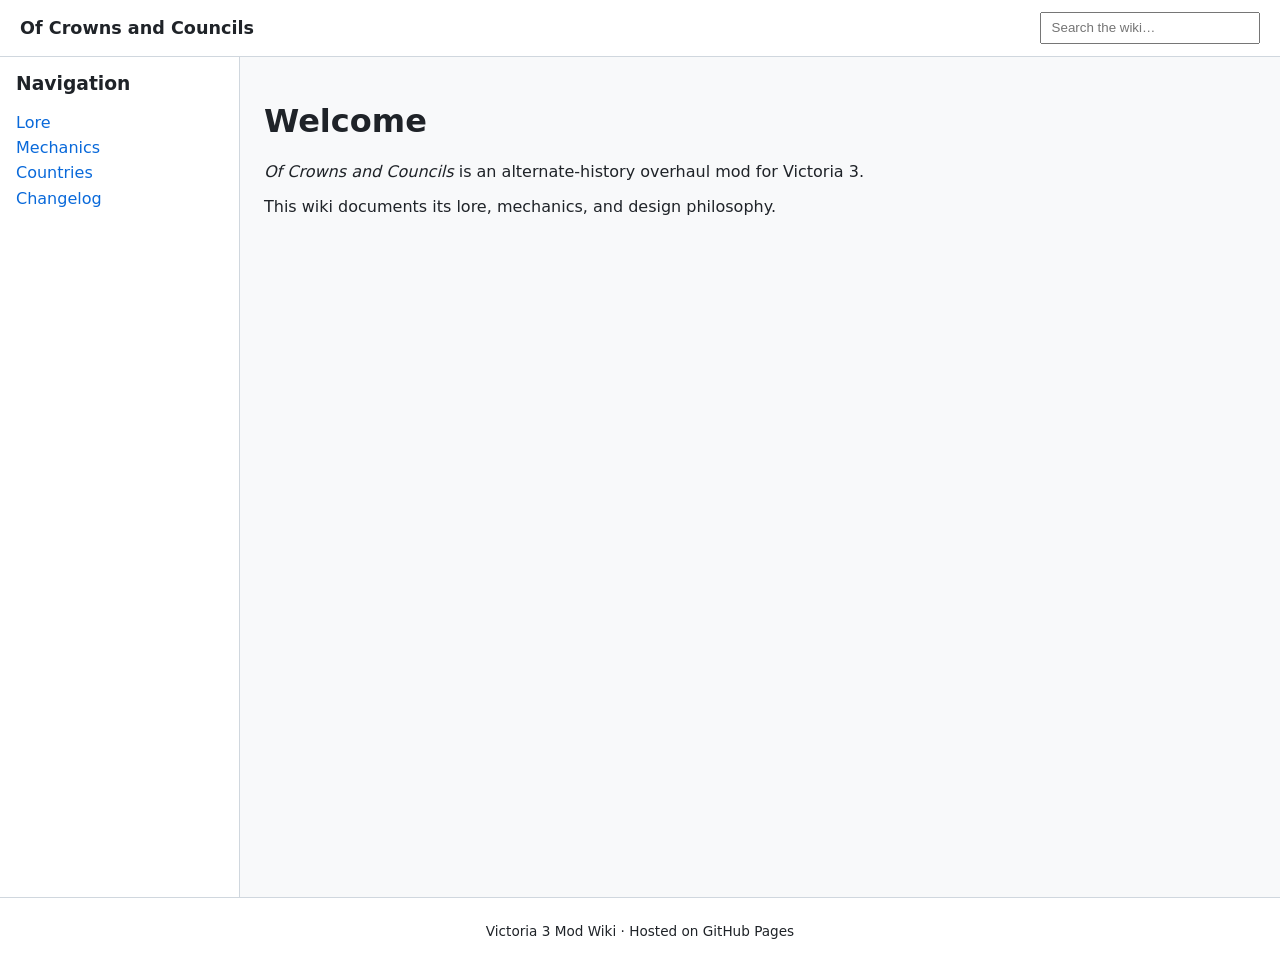
==== docs/index.html @ 7616c51a "Commit" ====
<!DOCTYPE html>
<html lang="en">
<head>
<meta charset="UTF-8" />
<title>Of Crowns and Councils Wiki</title>
<link rel="stylesheet" href="css/style.css" />
<script defer src="js/pages.js"></script>
<script defer src="js/search.js"></script>
</head>
<body>


<header class="wiki-header">
<div class="logo">Of Crowns and Councils</div>
<input id="search" type="search" placeholder="Search the wiki…" />
</header>


<div class="wiki-layout">
<aside class="sidebar">
<h3>Navigation</h3>
<ul>
<li><a href="pages/lore.html">Lore</a></li>
<li><a href="pages/mechanics.html">Mechanics</a></li>
<li><a href="pages/countries.html">Countries</a></li>
<li><a href="pages/changelog.html">Changelog</a></li>
</ul>
</aside>


<main class="content">
<h1>Welcome</h1>
<p><em>Of Crowns and Councils</em> is an alternate-history overhaul mod for Victoria 3.</p>
<p>This wiki documents its lore, mechanics, and design philosophy.</p>
</main>
</div>


<footer class="wiki-footer">
<p>Victoria 3 Mod Wiki · Hosted on GitHub Pages</p>
</footer>


</body>
</html>
---- docs/css/style.css ----
:root {
--bg: #f8f9fa;
--panel: #ffffff;
--border: #d0d7de;
--text: #1f2328;
--link: #0969da;
}


body {
margin: 0;
font-family: system-ui, -apple-system, Segoe UI, sans-serif;
background: var(--bg);
color: var(--text);
}


.wiki-header {
display: flex;
justify-content: space-between;
align-items: center;
padding: 0.75rem 1.25rem;
background: var(--panel);
border-bottom: 1px solid var(--border);
}


.logo {
font-weight: bold;
font-size: 1.1rem;
}


#search {
padding: 0.4rem 0.6rem;
width: 220px;
}


.wiki-layout {
display: grid;
grid-template-columns: 240px 1fr;
min-height: calc(100vh - 60px);
}


.sidebar {
background: var(--panel);
border-right: 1px solid var(--border);
padding: 1rem;
}


.sidebar h3 {
margin-top: 0;
}


.sidebar ul {
list-style: none;
padding: 0;
}


.sidebar li {
margin-bottom: 0.4rem;
}


.sidebar a {
text-decoration: none;
color: var(--link);
}


.content {
padding: 1.5rem;
max-width: 960px;
}


.wiki-footer {
text-align: center;
padding: 0.75rem;
font-size: 0.85rem;
border-top: 1px solid var(--border);
background: var(--panel);
}
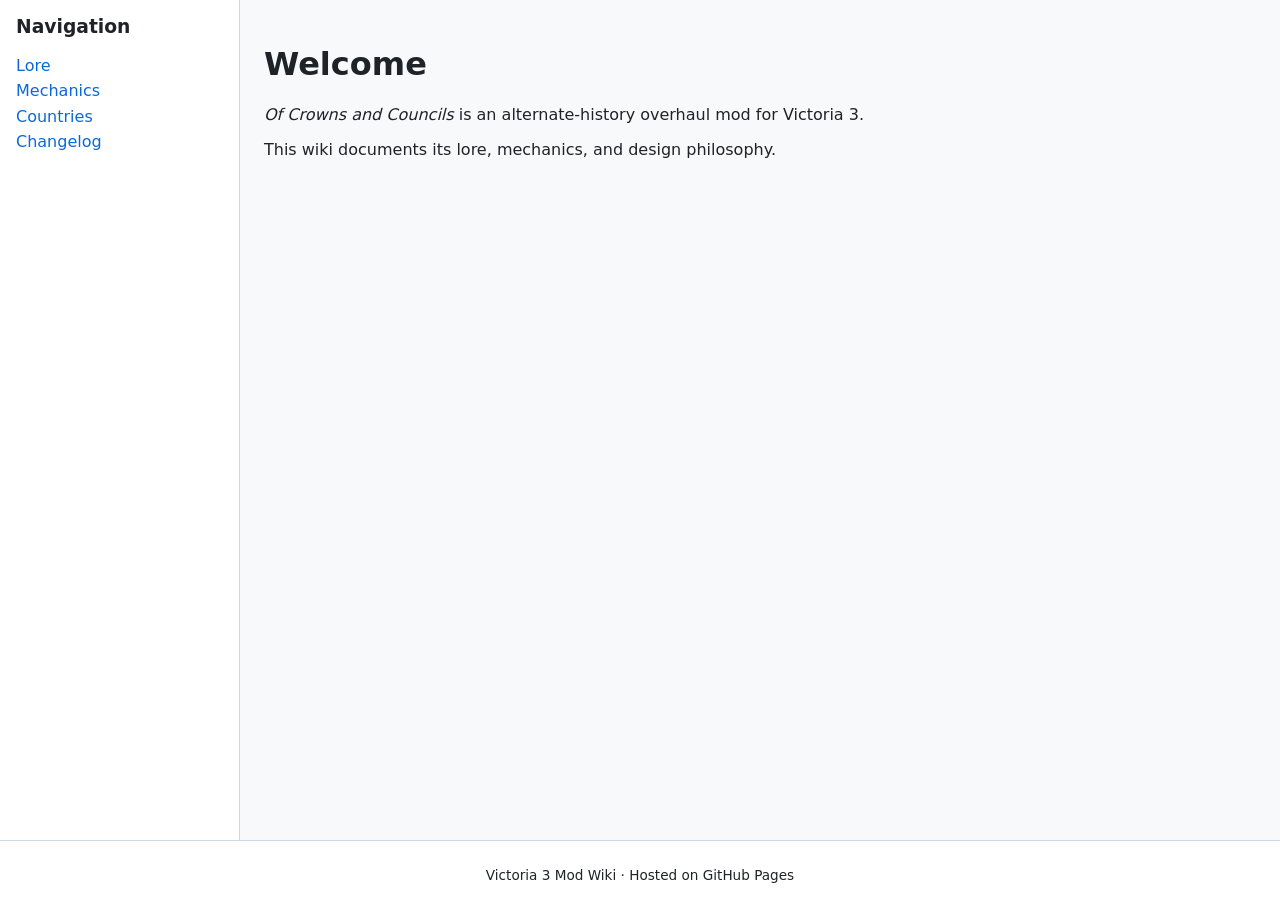
==== commit fa6a005b: "Fix" ====
--- a/docs/index.html
+++ b/docs/index.html
@@ -4,16 +4,11 @@
 <meta charset="UTF-8" />
 <title>Of Crowns and Councils Wiki</title>
 <link rel="stylesheet" href="css/style.css" />
-<script defer src="js/pages.js"></script>
-<script defer src="js/search.js"></script>
+<script defer src="/OfCrownsAndCouncils_Wiki/js/pages.js"></script>
+<script defer src="/OfCrownsAndCouncils_Wiki/js/search.js"></script>
+<script defer src="/OfCrownsAndCouncils_Wiki/js/header.js"></script>
 </head>
 <body>
-
-
-<header class="wiki-header">
-<div class="logo">Of Crowns and Councils</div>
-<input id="search" type="search" placeholder="Search the wiki…" />
-</header>
 
 
 <div class="wiki-layout">
